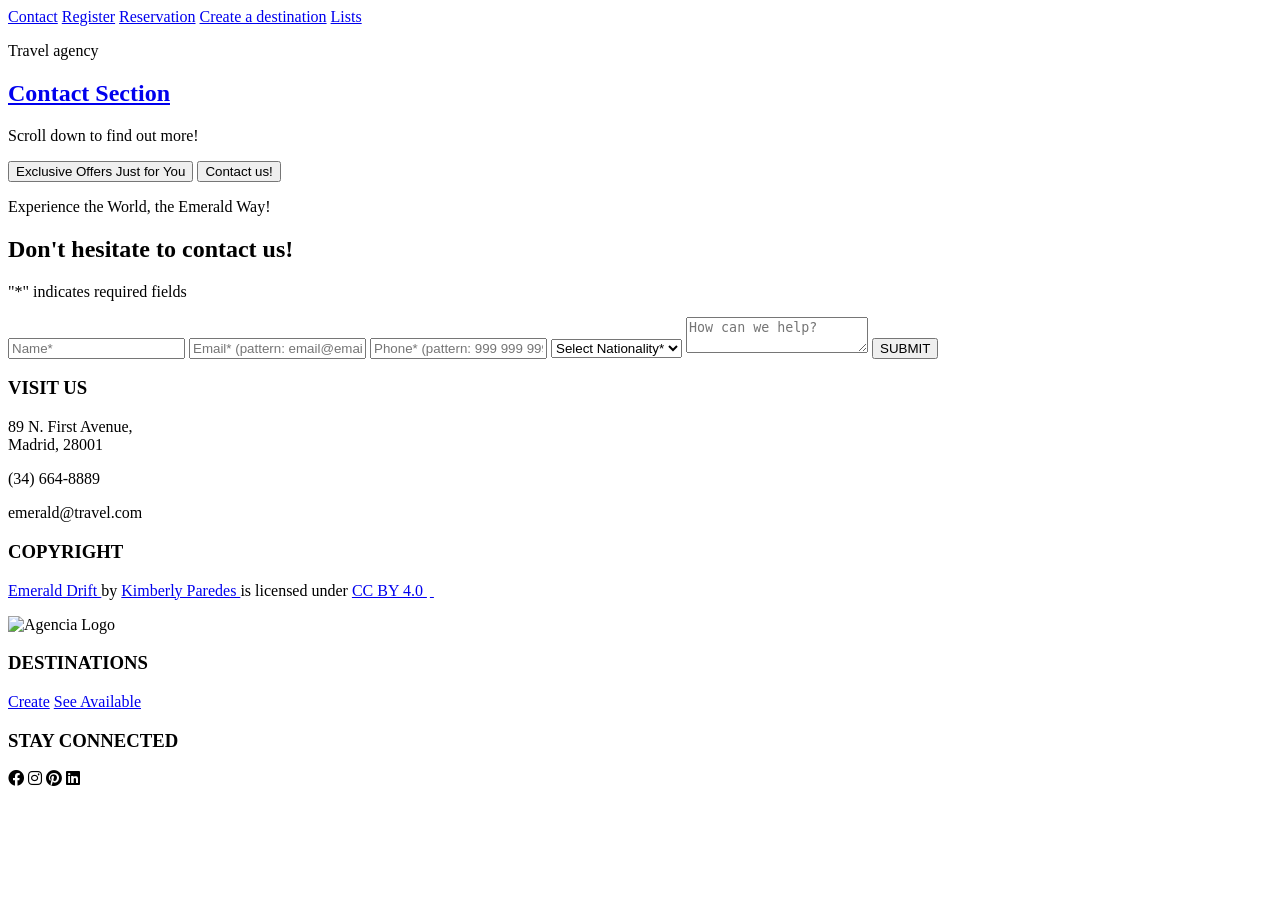
==== pages/contacto.html @ 65899342 "Terminadas index, contacto, crear_usuario, HTML, CSS, JS" ====
<!DOCTYPE html>
<html lang="en">
<head>
    <meta charset="UTF-8">
    <link rel="stylesheet" type="text/css" href="/Proyecto-Web/assets/css/style.css">
    <link href="https://fonts.googleapis.com/css2?family=Cormorant+Garamond:ital,wght@0,300;0,400;0,600;1,300;1,400&family=Jost:wght@200;300;400&display=swap" rel="stylesheet">
    <link rel="icon" href="../assets/img/emerald_drift_logo_black_preview.svg" type="image/jpeg"> <!-- Logo en la pestaña -->
    <link rel="stylesheet" href="https://cdnjs.cloudflare.com/ajax/libs/font-awesome/6.0.0/css/all.min.css"> <!-- Para los símbolos de las redes sociales -->
    <title>Emerald Drift</title>
</head>
<body>
    <div class="landingPage" id="portada1">

        <!-- GRID: organiza los 4 contenedores -->
        <div class="landing-grid">

            <!-- Contenedor 1: Nav -->
            <nav>
                <a href="/Proyecto-Web/pages/contacto.html">Contact</a>
                <a href="/Proyecto-Web/pages/crear_usuario.html">Register</a>
                <a href="/Proyecto-Web/pages/reserva.html">Reservation</a>
                <a href="/Proyecto-Web/pages/crear_destino.html">Create a destination</a>
                <a href="/Proyecto-Web/pages/listados.html">Lists</a>
            </nav>

            <!-- Contenedor 2: Título -->
            <header class="landing-title">
                <p>Travel agency</p>
                <h2><a href="/Proyecto-Web/index.html">Contact Section</a></h2>
                <p>Scroll down to find out more!</p>
            </header>

            <!-- Contenedor 3: Botones (con flexbox dentro) -->
            <div class="landing-buttons">
                <button class="boton" type="button" id="unob">Exclusive Offers Just for You</button>
                <a href="#contact-section">
                    <button class="boton" type="button" id="dosb">Contact us!</button>
                </a>
            </div>

            <!-- Contenedor 4: Slogan -->
            <div class="slogan">
                <p>Experience the World, the Emerald Way!</p>
            </div>

        </div>
    </div>

    <div class="contact-section" id="contact-section">
        <h2>Don't hesitate to contact us!</h2>
        <p class="required-note">"*" indicates required fields</p>

        <form action="#">
            <input type="text" id="name" name="name" placeholder="Name*" required>
            <input type="email" id="email" name="email" placeholder="Email* (pattern: email@email.com)" required>
            <input type="tel" id="phone" name="phone" placeholder="Phone* (pattern: 999 999 999)" maxlength="9" pattern="\d{9}">

            <!-- Desplegable para Nacionalidad -->
            <select id="nationality" name="nationality" required>
                <option value="" disabled selected>Select Nationality*</option>
                <option value="spain">Spain</option>
                <option value="france">France</option>
                <option value="germany">Germany</option>
                <option value="italy">Italy</option>
                <option value="netherlands">Netherlands</option>
            </select>

            <!-- Caja de texto para escribir la duda -->
            <textarea id="message" name="message" placeholder="How can we help?"></textarea>
            <button type="submit">SUBMIT</button>
        </form>
    </div>

    <footer>
        <div class="footer-section">
            <h3>VISIT US</h3>
            <p>89 N. First Avenue,<br> Madrid, 28001</p>
            <p>(34) 664-8889</p>
            <p><a>emerald@travel.com</a></p>
        </div>
        <div class="footer-section">
            <h3>COPYRIGHT</h3>
            <p> <p xmlns:cc="http://creativecommons.org/ns#" xmlns:dct="http://purl.org/dc/terms/">
            <a property="dct:title" rel="cc:attributionURL" href="/Proyecto-Web/index.html">Emerald Drift
            </a> by <a rel="cc:attributionURL dct:creator" property="cc:attributionName" href="https://kimberly.es">Kimberly Paredes
        </a> is licensed under
            <a href="https://creativecommons.org/licenses/by/4.0/?ref=chooser-v1" target="_blank" rel="license noopener noreferrer" style="display:inline-block;">CC BY 4.0
                <img style="height:22px!important;margin-left:3px;vertical-align:text-bottom;" src="https://mirrors.creativecommons.org/presskit/icons/cc.svg?ref=chooser-v1" alt="">
                <img style="height:22px!important;margin-left:3px;vertical-align:text-bottom;" src="https://mirrors.creativecommons.org/presskit/icons/by.svg?ref=chooser-v1" alt="">
            </a>
        </p>
            </p>
        </div>
        <div class="footer-logo">
            <!-- Insertar foto de logo -->
            <img src="/Proyecto-Web/assets/img/emerald_drift_logo.svg" alt="Agencia Logo">
        </div>
        <div class="footer-section">
            <h3>DESTINATIONS</h3>
            <a href="/Proyecto-Web/pages/crear_destino.html">Create</a>
            <a href="/Proyecto-Web/pages/listados.html">See Available</a>
        </div>
        <div class="footer-section">
            <h3>STAY CONNECTED</h3>
            <div class="social-icons">
                <i class="fa-brands fa-facebook"></i>
                <i class="fa-brands fa-instagram"></i>
                <i class="fa-brands fa-pinterest"></i>
                <i class="fa-brands fa-linkedin"></i>
            </div>
        </div>
    </footer>
</body>
</html>
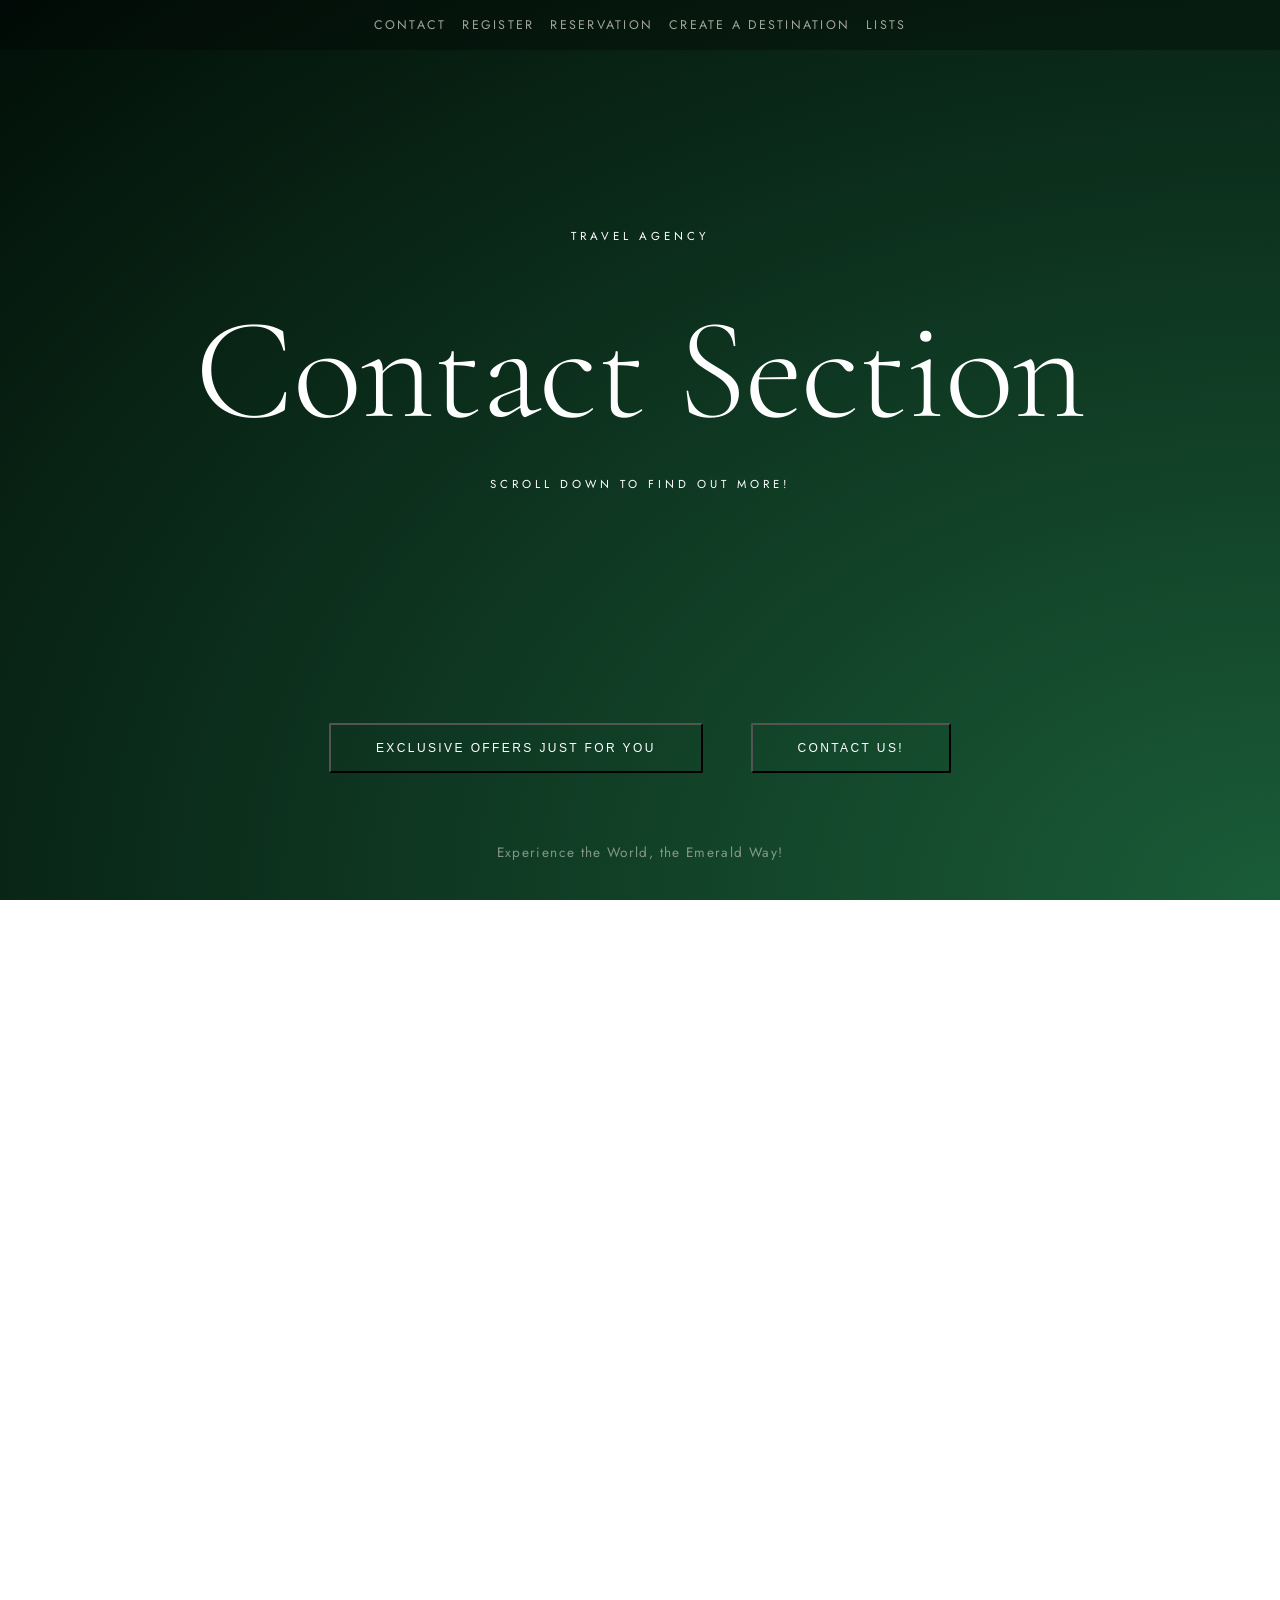
==== commit 4b142ef6: "Added new features: passport validation, booking, deleting a user on CASCADE, detail.html with the i" ====
--- a/pages/contacto.html
+++ b/pages/contacto.html
@@ -2,113 +2,124 @@
 <html lang="en">
 <head>
     <meta charset="UTF-8">
-    <link rel="stylesheet" type="text/css" href="/Proyecto-Web/assets/css/style.css">
-    <link href="https://fonts.googleapis.com/css2?family=Cormorant+Garamond:ital,wght@0,300;0,400;0,600;1,300;1,400&family=Jost:wght@200;300;400&display=swap" rel="stylesheet">
-    <link rel="icon" href="../assets/img/emerald_drift_logo_black_preview.svg" type="image/jpeg"> <!-- Logo en la pestaña -->
-    <link rel="stylesheet" href="https://cdnjs.cloudflare.com/ajax/libs/font-awesome/6.0.0/css/all.min.css"> <!-- Para los símbolos de las redes sociales -->
-    <title>Emerald Drift</title>
+    <link rel="stylesheet" type="text/css" href="../assets/css/style.css">
+    <link href="https://fonts.googleapis.com/css2?family=Cormorant+Garamond:ital,wght@0,300;0,400;0,600;1,300;1,400&family=Jost:wght@200;300;400&display=swap"
+          rel="stylesheet">
+    <link rel="icon" href="../assets/img/emerald_drift_logo_black_preview.svg" type="image/jpeg">
+    <!-- Logo en la pestaña -->
+    <link rel="stylesheet" href="https://cdnjs.cloudflare.com/ajax/libs/font-awesome/6.0.0/css/all.min.css">
+    <!-- Para los símbolos de las redes sociales -->
+    <title>Emerald Drift - Contact Us!</title>
 </head>
 <body>
-    <div class="landingPage" id="portada1">
+<div class="landingPage" id="portada1">
 
-        <!-- GRID: organiza los 4 contenedores -->
-        <div class="landing-grid">
+    <!-- GRID: organiza los 4 contenedores -->
+    <div class="landing-grid">
 
-            <!-- Contenedor 1: Nav -->
-            <nav>
-                <a href="/Proyecto-Web/pages/contacto.html">Contact</a>
-                <a href="/Proyecto-Web/pages/crear_usuario.html">Register</a>
-                <a href="/Proyecto-Web/pages/reserva.html">Reservation</a>
-                <a href="/Proyecto-Web/pages/crear_destino.html">Create a destination</a>
-                <a href="/Proyecto-Web/pages/listados.html">Lists</a>
-            </nav>
+        <!-- Contenedor 1: Nav -->
+        <nav>
+            <a href="contacto.html">Contact</a>
+            <a href="crear_usuario.html">Register</a>
+            <a href="reserva.html">Reservation</a>
+            <a href="crear_destino.html">Create a destination</a>
+            <a href="listados.html">Lists</a>
+        </nav>
 
-            <!-- Contenedor 2: Título -->
-            <header class="landing-title">
-                <p>Travel agency</p>
-                <h2><a href="/Proyecto-Web/index.html">Contact Section</a></h2>
-                <p>Scroll down to find out more!</p>
-            </header>
+        <!-- Contenedor 2: Título -->
+        <header class="landing-title">
+            <p>Travel agency</p>
+            <h2><a href="../index.html">Contact Section</a></h2>
+            <p>Scroll down to find out more!</p>
+        </header>
 
-            <!-- Contenedor 3: Botones (con flexbox dentro) -->
-            <div class="landing-buttons">
-                <button class="boton" type="button" id="unob">Exclusive Offers Just for You</button>
-                <a href="#contact-section">
-                    <button class="boton" type="button" id="dosb">Contact us!</button>
-                </a>
-            </div>
+        <!-- Contenedor 3: Botones (con flexbox dentro) -->
+        <div class="landing-buttons">
+            <button class="boton" type="button">Exclusive Offers Just for You</button>
+            <a href="#contact-section">
+                <button class="boton" type="button">Contact us!</button>
+            </a>
+        </div>
 
-            <!-- Contenedor 4: Slogan -->
-            <div class="slogan">
-                <p>Experience the World, the Emerald Way!</p>
-            </div>
+        <!-- Contenedor 4: Slogan -->
+        <div class="slogan">
+            <p>Experience the World, the Emerald Way!</p>
+        </div>
 
+    </div>
+</div>
+
+<!--  Contenedor 5: Contacto  -->
+<div class="contact-section" id="contact-section">
+    <h2>Don't hesitate to contact us!</h2>
+    <p class="required-note">"*" indicates required fields</p>
+
+    <!--    La acción # significa que los datos no se reenvían a otro sitio y se gestionan completamente en la parte del cliente    -->
+    <form action="#">
+        <input type="text" id="name" name="name" placeholder="Name*" required>
+        <input type="email" id="email" name="email" placeholder="Email* (pattern: email@email.com)" required>
+        <input type="tel" id="phone" name="phone" placeholder="Phone* (pattern: 999 999 999)" maxlength="9"
+               pattern="\d{9}">
+
+        <!-- Desplegable para Nacionalidad -->
+        <select id="nationality" name="nationality" required>
+            <option value="" disabled selected>Select Nationality*</option>
+            <option value="spain">Spain</option>
+            <option value="france">France</option>
+            <option value="germany">Germany</option>
+            <option value="italy">Italy</option>
+            <option value="netherlands">Netherlands</option>
+        </select>
+
+        <!-- Caja de texto para escribir la duda -->
+        <textarea id="message" name="message" placeholder="How can we help?"></textarea>
+        <button type="submit">SUBMIT</button>
+    </form>
+</div>
+
+<footer>
+    <div class="footer-section">
+        <h3>VISIT US</h3>
+        <p>89 N. First Avenue,<br> Madrid, 28001</p>
+        <p>(34) 664-8889</p>
+        <p><a>emerald@travel.com</a></p>
+    </div>
+    <div class="footer-section">
+        <h3>COPYRIGHT</h3>
+        <p>
+        <p xmlns:cc="http://creativecommons.org/ns#" xmlns:dct="http://purl.org/dc/terms/">
+            <a property="dct:title" rel="cc:attributionURL" href="/Proyecto-Web/index.html">Emerald Drift
+            </a> by <a rel="cc:attributionURL dct:creator" property="cc:attributionName" href="https://kimberly.es">Kimberly
+            Paredes
+        </a> is licensed under
+            <a href="https://creativecommons.org/licenses/by/4.0/?ref=chooser-v1" target="_blank"
+               rel="license noopener noreferrer" style="display:inline-block;">CC BY 4.0
+                <img style="height:22px!important;margin-left:3px;vertical-align:text-bottom;"
+                     src="https://mirrors.creativecommons.org/presskit/icons/cc.svg?ref=chooser-v1" alt="">
+                <img style="height:22px!important;margin-left:3px;vertical-align:text-bottom;"
+                     src="https://mirrors.creativecommons.org/presskit/icons/by.svg?ref=chooser-v1" alt="">
+            </a>
+        </p>
+        </p>
+    </div>
+    <div class="footer-logo">
+        <!-- Insertar foto de logo -->
+        <img src="../assets/img/emerald_drift_logo.svg" alt="Agencia Logo">
+    </div>
+    <div class="footer-section">
+        <h3>DESTINATIONS</h3>
+        <a href="crear_destino.html">Create</a>
+        <a href="listados.html">See Available</a>
+    </div>
+    <div class="footer-section">
+        <h3>STAY CONNECTED</h3>
+        <div class="social-icons">
+            <i class="fa-brands fa-facebook"></i>
+            <i class="fa-brands fa-instagram"></i>
+            <i class="fa-brands fa-pinterest"></i>
+            <i class="fa-brands fa-linkedin"></i>
         </div>
     </div>
-
-    <div class="contact-section" id="contact-section">
-        <h2>Don't hesitate to contact us!</h2>
-        <p class="required-note">"*" indicates required fields</p>
-
-        <form action="#">
-            <input type="text" id="name" name="name" placeholder="Name*" required>
-            <input type="email" id="email" name="email" placeholder="Email* (pattern: email@email.com)" required>
-            <input type="tel" id="phone" name="phone" placeholder="Phone* (pattern: 999 999 999)" maxlength="9" pattern="\d{9}">
-
-            <!-- Desplegable para Nacionalidad -->
-            <select id="nationality" name="nationality" required>
-                <option value="" disabled selected>Select Nationality*</option>
-                <option value="spain">Spain</option>
-                <option value="france">France</option>
-                <option value="germany">Germany</option>
-                <option value="italy">Italy</option>
-                <option value="netherlands">Netherlands</option>
-            </select>
-
-            <!-- Caja de texto para escribir la duda -->
-            <textarea id="message" name="message" placeholder="How can we help?"></textarea>
-            <button type="submit">SUBMIT</button>
-        </form>
-    </div>
-
-    <footer>
-        <div class="footer-section">
-            <h3>VISIT US</h3>
-            <p>89 N. First Avenue,<br> Madrid, 28001</p>
-            <p>(34) 664-8889</p>
-            <p><a>emerald@travel.com</a></p>
-        </div>
-        <div class="footer-section">
-            <h3>COPYRIGHT</h3>
-            <p> <p xmlns:cc="http://creativecommons.org/ns#" xmlns:dct="http://purl.org/dc/terms/">
-            <a property="dct:title" rel="cc:attributionURL" href="/Proyecto-Web/index.html">Emerald Drift
-            </a> by <a rel="cc:attributionURL dct:creator" property="cc:attributionName" href="https://kimberly.es">Kimberly Paredes
-        </a> is licensed under
-            <a href="https://creativecommons.org/licenses/by/4.0/?ref=chooser-v1" target="_blank" rel="license noopener noreferrer" style="display:inline-block;">CC BY 4.0
-                <img style="height:22px!important;margin-left:3px;vertical-align:text-bottom;" src="https://mirrors.creativecommons.org/presskit/icons/cc.svg?ref=chooser-v1" alt="">
-                <img style="height:22px!important;margin-left:3px;vertical-align:text-bottom;" src="https://mirrors.creativecommons.org/presskit/icons/by.svg?ref=chooser-v1" alt="">
-            </a>
-        </p>
-            </p>
-        </div>
-        <div class="footer-logo">
-            <!-- Insertar foto de logo -->
-            <img src="/Proyecto-Web/assets/img/emerald_drift_logo.svg" alt="Agencia Logo">
-        </div>
-        <div class="footer-section">
-            <h3>DESTINATIONS</h3>
-            <a href="/Proyecto-Web/pages/crear_destino.html">Create</a>
-            <a href="/Proyecto-Web/pages/listados.html">See Available</a>
-        </div>
-        <div class="footer-section">
-            <h3>STAY CONNECTED</h3>
-            <div class="social-icons">
-                <i class="fa-brands fa-facebook"></i>
-                <i class="fa-brands fa-instagram"></i>
-                <i class="fa-brands fa-pinterest"></i>
-                <i class="fa-brands fa-linkedin"></i>
-            </div>
-        </div>
-    </footer>
+</footer>
 </body>
 </html>
--- a/assets/css/style.css
+++ b/assets/css/style.css
@@ -0,0 +1,5 @@
+@import "shared.css";
+@import "contact.css";
+@import "lists.css";
+@import "details.css";
+@import "responsive.css";
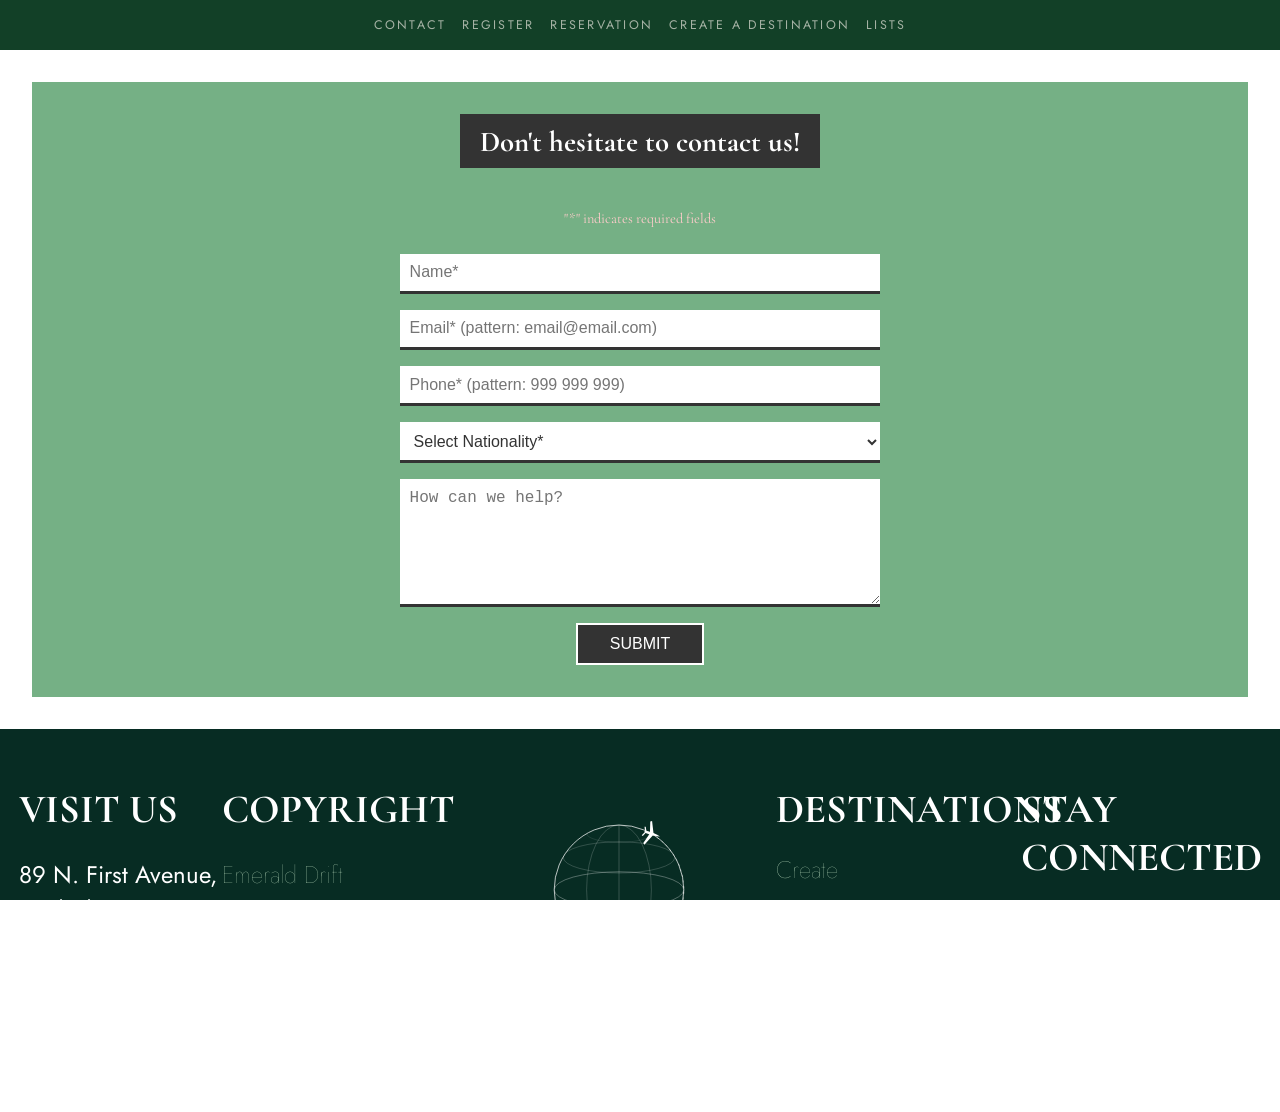
==== commit 05c6fa96: "Last Version" ====
--- a/pages/contacto.html
+++ b/pages/contacto.html
@@ -12,42 +12,15 @@
     <title>Emerald Drift - Contact Us!</title>
 </head>
 <body>
-<div class="landingPage" id="portada1">
-
-    <!-- GRID: organiza los 4 contenedores -->
-    <div class="landing-grid">
-
-        <!-- Contenedor 1: Nav -->
-        <nav>
-            <a href="contacto.html">Contact</a>
-            <a href="crear_usuario.html">Register</a>
-            <a href="reserva.html">Reservation</a>
-            <a href="crear_destino.html">Create a destination</a>
-            <a href="listados.html">Lists</a>
-        </nav>
-
-        <!-- Contenedor 2: Título -->
-        <header class="landing-title">
-            <p>Travel agency</p>
-            <h2><a href="../index.html">Contact Section</a></h2>
-            <p>Scroll down to find out more!</p>
-        </header>
-
-        <!-- Contenedor 3: Botones (con flexbox dentro) -->
-        <div class="landing-buttons">
-            <button class="boton" type="button">Exclusive Offers Just for You</button>
-            <a href="#contact-section">
-                <button class="boton" type="button">Contact us!</button>
-            </a>
-        </div>
-
-        <!-- Contenedor 4: Slogan -->
-        <div class="slogan">
-            <p>Experience the World, the Emerald Way!</p>
-        </div>
-
-    </div>
-</div>
+<header class="site-header">
+    <nav>
+        <a href="contacto.html">Contact</a>
+        <a href="crear_usuario.html">Register</a>
+        <a href="reserva.html">Reservation</a>
+        <a href="crear_destino.html">Create a destination</a>
+        <a href="listados.html">Lists</a>
+    </nav>
+</header>
 
 <!--  Contenedor 5: Contacto  -->
 <div class="contact-section" id="contact-section">
@@ -88,7 +61,7 @@
         <h3>COPYRIGHT</h3>
         <p>
         <p xmlns:cc="http://creativecommons.org/ns#" xmlns:dct="http://purl.org/dc/terms/">
-            <a property="dct:title" rel="cc:attributionURL" href="/Proyecto-Web/index.html">Emerald Drift
+            <a property="dct:title" rel="cc:attributionURL" href="../index.html">Emerald Drift
             </a> by <a rel="cc:attributionURL dct:creator" property="cc:attributionName" href="https://kimberly.es">Kimberly
             Paredes
         </a> is licensed under
